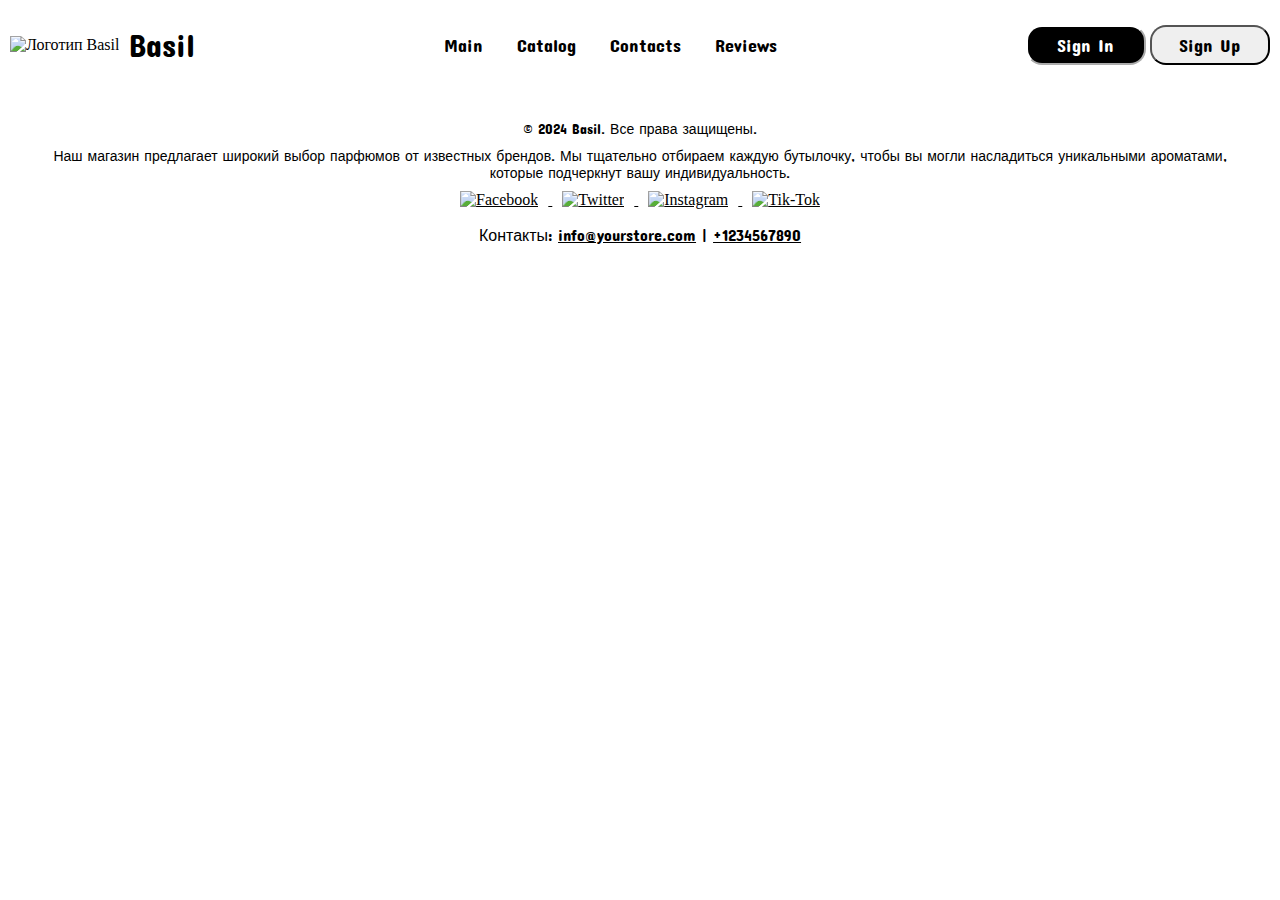
==== catalog.html @ 6a57f07b "Create catalog, contacts and reviews" ====
<!DOCTYPE html>
<html lang="ru">
<head>
    <meta charset="UTF-8">
    <meta name="viewport" content="width=device-width, initial-scale=1.0">
    <title>Basil-site</title>
    <link rel="stylesheet" href="styles.css">

    <link rel="apple-touch-icon" sizes="180x180" href="web-icons/apple-touch-icon.png">
    <link rel="icon" type="image/png" sizes="32x32" href="web-icons/favicon-32x32.png">
    <link rel="icon" type="image/png" sizes="16x16" href="web-icons/favicon-16x16.png">
    <link rel="manifest" href="web-icons/site.webmanifest">

    <link rel="preconnect" href="https://fonts.googleapis.com">
    <link rel="preconnect" href="https://fonts.gstatic.com" crossorigin>
    <link href="https://fonts.googleapis.com/css2?family=Anton&family=Bebas+Neue&family=Concert+One&family=Exo+2:ital,wght@0,100..900;1,100..900&display=swap" rel="stylesheet">
    <link href="https://fonts.googleapis.com/css2?family=Anton&family=Bebas+Neue&family=Exo+2:ital,wght@0,100..900;1,100..900&display=swap" rel="stylesheet">
</head>
<body>
    <header>
        <div class="header-container">
            <div class="logo">
                <img src="/icons/icons-basil.png" alt="Логотип Basil">
                <h1>Basil</h1>
            </div>
            <nav>
                <ul>
                    <li><a href="index.html">Main</a></li>
                    <li><a href="catalog.html">Catalog</a></li>
                    <li><a href="contacts.html">Contacts</a></li>
                    <li><a href="reviews.html">Reviews</a></li>
                </ul>
            </nav>
            <div class="sign-button">
                <button id="sign-in">Sign In</button>
                <button id="sign-up">Sign Up</button>
            </div>
        </div>
    </header>

    <main>

    </main>

    <footer>
        <div class="footer-content">
            <p>&copy; 2024 Basil. Все права защищены.</p>
        <p>Наш магазин предлагает широкий выбор парфюмов от известных брендов. Мы тщательно отбираем каждую бутылочку, чтобы вы могли насладиться уникальными ароматами, которые подчеркнут вашу индивидуальность.</p>
            <div class="social-icons">
                <a href="https://facebook.com" target="_blank" aria-label="Facebook">
                    <img src="/icons/icons-facebook.png" alt="Facebook" class="social-icon">
                </a>
                <a href="https://twitter.com" target="_blank" aria-label="Twitter">
                    <img src="/icons/icons-twitter.png" alt="Twitter" class="social-icon">
                </a>
                <a href="https://instagram.com" target="_blank" aria-label="Instagram">
                    <img src="/icons/icons-instagram.png" alt="Instagram" class="social-icon">
                </a>
                <a href="https://tiktok.com" target="_blank" aria-label="Tik-Tok">
                    <img src="/icons/icons-tiltok.png" alt="Tik-Tok" class="social-icon">
                </a>
            </div>
        </div>
        <p>Контакты: <a href="mailto:info@yourstore.com">info@yourstore.com</a> | <a href="tel:+1234567890">+1234567890</a></p>
    </footer>
</body>
---- styles.css ----
body {
    margin: 0px;
    padding: 0px;
}

p, h1 {
    font-family: "Concert One", sans-serif;
    font-weight: 400;
    font-style: normal;
}

header {
    color: black; /* Цвет текста */
    padding: 5px 10px; /* Отступы */
}

.header-container {
    display: flex;
    justify-content: space-between; /* Размещает логотип и навигацию по краям */
    align-items: center; /* Выравнивание по вертикали */
}

.logo {
    display: flex;
    align-items: center; /* Центрирует логотип и текст по вертикали */ 
}

.logo h1 {
    font-family: "Concert One", sans-serif;
    font-weight: 400;
    font-style: normal;
    font-size: 32px;
}

.logo img {
    margin-right: 10px; /* Отступ между логотипом и текстом */
}

nav ul {
    list-style-type: none; /* Убирает маркеры списка */
    padding: 0px; /* Убирает внутренние отступы */
    margin: 0px; /* Убирает внешние отступы */
}

nav ul li {
    display: inline; /* Размещает элементы списка в строку */
    margin-left: 15px; /* Отступ между пунктами меню */
    padding-right: 15px;
}

.sign-button button {
    text-decoration: none; /* Убирает подчеркивание */
    font-size: 18px; /* Размер шрифта */
    font-family: "Concert One", sans-serif;
    font-weight: 400;
    font-style: normal;
}

#sign-in {
    width: 120px;
    height: 40px; 
    color: white;
    border-color:white;
    background-color: black;
    border-radius: 16px;
}

#sign-up {
    width: 120px;
    height: 40px; 
    border-color:black;
    border-radius: 16px;
}

nav ul li a {
    color: black; /* Цвет ссылок */
    text-decoration: none; /* Убирает подчеркивание */
    font-size: 18px; /* Размер шрифта */
    font-family: "Concert One", sans-serif;
    font-weight: 400;
    font-style: normal;
}

.sign-button button:hover {
    transform: scale(0.98);
}


main {
    font-family: Arial, sans-serif;
    color: #333; /* Цвет текста */
}

.hero {
    background-color: #000; /* Черный фон */
    color: #fff; /* Белый текст */
    padding: 50px 20px;
    text-align: center;
}

.hero h2 {
    font-size: 36px; /* Размер заголовка */
    margin-bottom: 20px; /* Отступ снизу */
}

.hero p {
    font-size: 18px; /* Размер текста */
    margin-bottom: 30px; /* Отступ снизу */
}

.btn {
    background-color: #fff; /* Белая кнопка */
    color: #000; /* Черный текст */
    padding: 10px 20px;
    text-decoration: none; /* Убирает подчеркивание */
    border-radius: 5px; /* Закругленные углы */
    transition: background-color 0.3s; /* Плавный переход */
}

.btn:hover {
    background-color: #ccc; /* Серый фон при наведении */
}

.btn {
    background-color: #fff; /* Белая кнопка */
    color: #000; /* Черный текст */
    padding: 10px 20px;
    text-decoration: none; /* Убирает подчеркивание */
    border-radius: 5px; /* Закругленные углы */
    transition: background-color 0.3s; /* Плавный переход */
}

.btn:hover {
    background-color: #ccc; /* Серый фон при наведении */
}

.featured-products {
    padding: 50px 20px;
    text-align: center;
}

.featured-products h2 {
    font-size: 28px; /* Размер заголовка */
    margin-bottom: 30px; /* Отступ снизу */
}

.product-grid {
    display: flex; /* Используем flexbox для центрирования */
    flex-wrap: wrap; /* Позволяет элементам переноситься на новую строку */
    justify-content: center; /* Центрует элементы по горизонтали */
    gap: 20px; /* Отступ между элементами */
}

.product {
    background-color: #f9f9f9; /* Светлый фон для продукта */
    border: 1px solid #ccc; /* Серый бордер */
    border-radius: 5px; /* Закругленные углы */
    padding: 15px; /* Отступы внутри продукта */
    text-align: center; /* Центрирование текста */
    width: 200px; /* Фиксированная ширина карточки */
}

.product img {
    max-width: 100%; /* Адаптивное изображение */
    height: auto; /* Автоматическая высота */
}

.product h3 {
    font-size: 20px; /* Размер заголовка продукта */
    margin: 10px 0; /* Отступы */
}

.product .price {
    font-size: 18px; /* Размер цены */
    color: #000; /* Черный цвет цены */
    font-weight: bold; /* Жирный текст */
}

.about-store, .product-info {
    padding: 50px 20px;
    text-align: center;
}

.store-card, .info-card {
    background-color: #f9f9f9; /* Светлый фон для карточки */
    border: 1px solid #ccc; /* Серый бордер */
    border-radius: 5px; /* Закругленные углы */
    padding: 20px; /* Отступы внутри карточки */
    margin: 20px auto; /* Центрирование карточки */
    max-width: 940px; /* Максимальная ширина карточки */
}

.store-card h2, .info-card h2 {
    font-size: 24px; /* Размер заголовка */
    margin-bottom: 15px; /* Отступ снизу */
}

.store-card p, .info-card p {
    font-size: 16px; /* Размер текста */
    line-height: 1.5; /* Межстрочный интервал */
}


footer {
    background-color: #fff; /* Белый фон */
    padding: 20px 0; /* Отступы сверху и снизу */
    text-align: center; /* Центрирование текста */
}

.footer-content {
    max-width: 1200px; /* Максимальная ширина футера */
    margin: 0 auto; /* Центрирование футера */
    padding: 0 20px; /* Отступы по бокам */
}

.footer-content p {
    margin: 10px 0; /* Отступы между абзацами */
    font-size: 14px; /* Размер текста */
}

.social-icons {
    margin-top: 10px; /* Отступ сверху */
}

footer a {
    color: #000;
}

.social-icon {
    width: 48px; /* Ширина иконки */
    height: 48px; /* Высота иконки */
    margin: 0 10px; /* Отступы между иконками */
    transition: transform 0.3s; /* Плавный переход при наведении */
}

.social-icon:hover {
    transform: scale(1.1); /* Увеличение иконки при наведении */
}
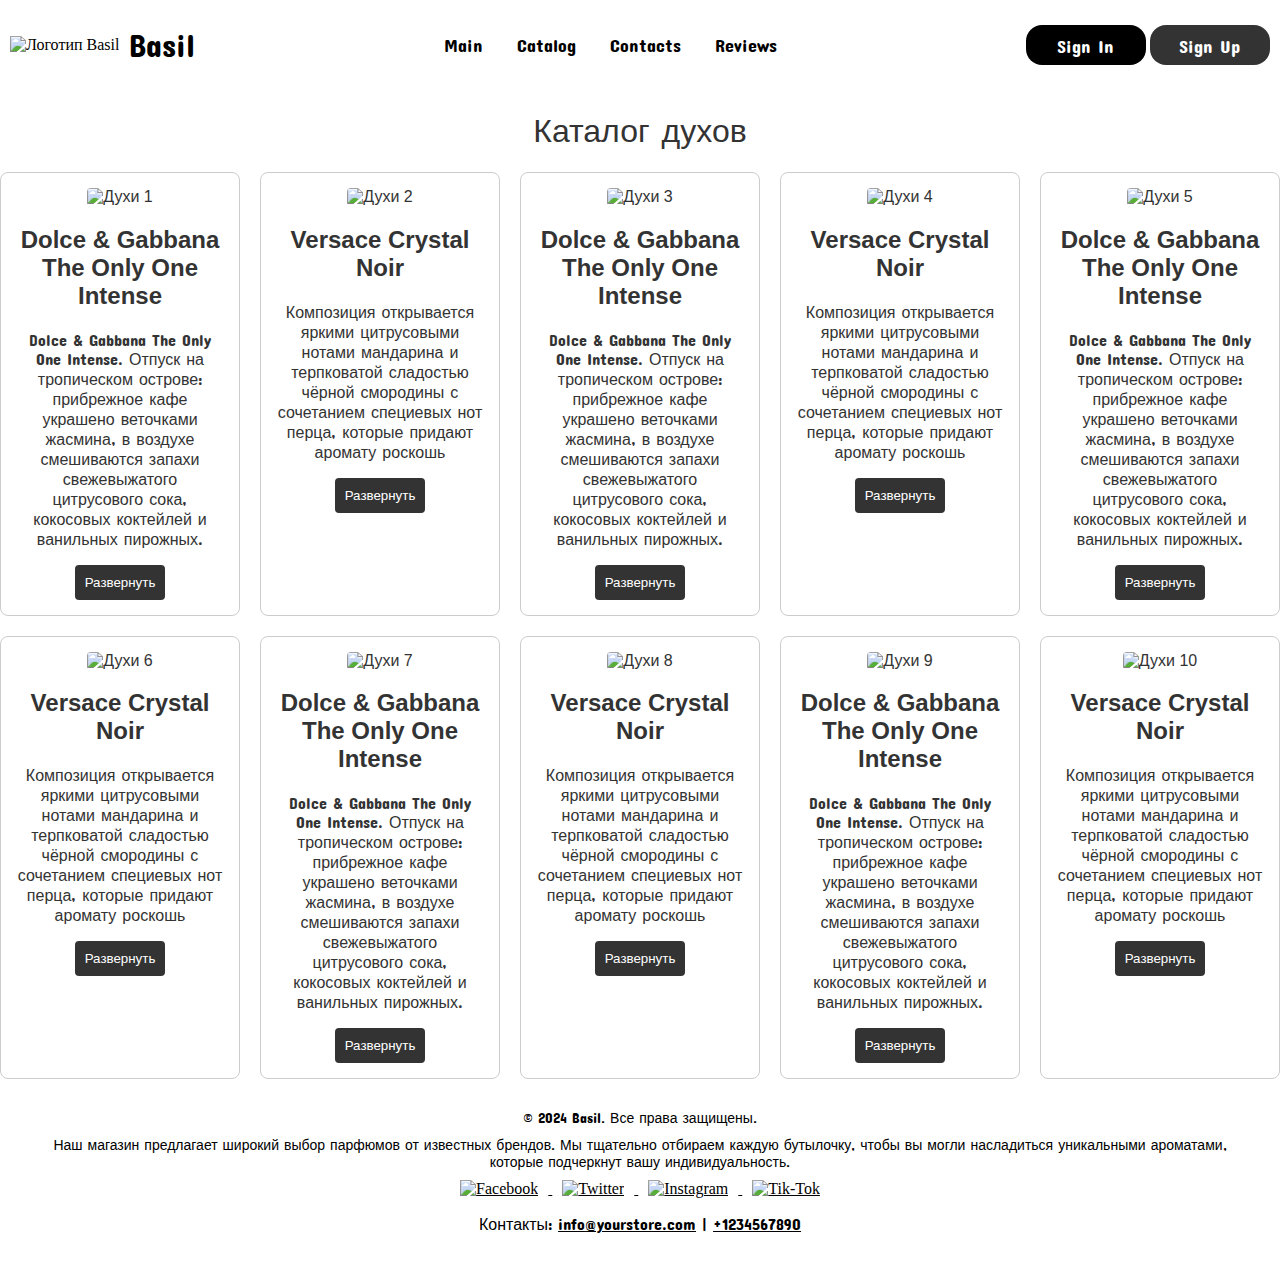
==== commit b27e791f: "Update catalog" ====
--- a/catalog.html
+++ b/catalog.html
@@ -39,7 +39,99 @@
     </header>
 
     <main>
-
+        <h1>Каталог духов</h1>
+        <div class="catalog">
+            <div class="product-card">
+                <img src="/image/image_catalog/photo_1.jpg" alt="Духи 1">
+                <h2>Dolce & Gabbana The Only One Intense</h2>
+                <p>Dolce & Gabbana The Only One Intense. Отпуск на тропическом острове: прибрежное кафе украшено веточками жасмина, в воздухе смешиваются запахи свежевыжатого цитрусового сока, кокосовых коктейлей и ванильных пирожных.</p>
+                <button class="toggle-button">Развернуть</button>
+                <div class="details hidden">
+                    <p>Подробная информация о духах 1.</p>
+                </div>
+            </div>
+            <div class="product-card">
+                <img src="/image/image_catalog/photo_2.jpg" alt="Духи 2">
+                <h2>Versace Crystal Noir</h2>
+                <p>Композиция открывается яркими цитрусовыми нотами мандарина и терпковатой сладостью чёрной смородины с сочетанием специевых нот перца, которые придают аромату роскошь</p>
+                <button class="toggle-button">Развернуть</button>
+                <div class="details hidden">
+                    <p>Подробная информация о духах 2.</p>
+                </div>
+            </div>
+            <div class="product-card">
+                <img src="/image/image_catalog/photo_1.jpg" alt="Духи 3">
+                <h2>Dolce & Gabbana The Only One Intense</h2>
+                <p>Dolce & Gabbana The Only One Intense. Отпуск на тропическом острове: прибрежное кафе украшено веточками жасмина, в воздухе смешиваются запахи свежевыжатого цитрусового сока, кокосовых коктейлей и ванильных пирожных.</p>
+                <button class="toggle-button">Развернуть</button>
+                <div class="details hidden">
+                    <p>Подробная информация о духах 3.</p>
+                </div>
+            </div>
+            <div class="product-card">
+                <img src="/image/image_catalog/photo_2.jpg" alt="Духи 4">
+                <h2>Versace Crystal Noir</h2>
+                <p>Композиция открывается яркими цитрусовыми нотами мандарина и терпковатой сладостью чёрной смородины с сочетанием специевых нот перца, которые придают аромату роскошь</p>
+                <button class="toggle-button">Развернуть</button>
+                <div class="details hidden">
+                    <p>Подробная информация о духах 4.</p>
+                </div>
+            </div>
+            <div class="product-card">
+                <img src="/image/image_catalog/photo_1.jpg" alt="Духи 5">
+                <h2>Dolce & Gabbana The Only One Intense</h2>
+                <p>Dolce & Gabbana The Only One Intense. Отпуск на тропическом острове: прибрежное кафе украшено веточками жасмина, в воздухе смешиваются запахи свежевыжатого цитрусового сока, кокосовых коктейлей и ванильных пирожных.</p>
+                <button class="toggle-button">Развернуть</button>
+                <div class="details hidden">
+                    <p>Подробная информация о духах 5.</p>
+                </div>
+            </div>
+            <div class="product-card">
+                <img src="/image/image_catalog/photo_2.jpg" alt="Духи 6">
+                <h2>Versace Crystal Noir</h2>
+                <p>Композиция открывается яркими цитрусовыми нотами мандарина и терпковатой сладостью чёрной смородины с сочетанием специевых нот перца, которые придают аромату роскошь</p>
+                <button class="toggle-button">Развернуть</button>
+                <div class="details hidden">
+                    <p>Подробная информация о духах 6.</p>
+                </div>
+            </div>
+            <div class="product-card">
+                <img src="/image/image_catalog/photo_1.jpg" alt="Духи 7">
+                <h2>Dolce & Gabbana The Only One Intense</h2>
+                <p>Dolce & Gabbana The Only One Intense. Отпуск на тропическом острове: прибрежное кафе украшено веточками жасмина, в воздухе смешиваются запахи свежевыжатого цитрусового сока, кокосовых коктейлей и ванильных пирожных.</p>
+                <button class="toggle-button">Развернуть</button>
+                <div class="details hidden">
+                    <p>Подробная информация о духах 7.</p>
+                </div>
+            </div>
+            <div class="product-card">
+                <img src="/image/image_catalog/photo_2.jpg" alt="Духи 8">
+                <h2>Versace Crystal Noir</h2>
+                <p>Композиция открывается яркими цитрусовыми нотами мандарина и терпковатой сладостью чёрной смородины с сочетанием специевых нот перца, которые придают аромату роскошь</p>
+                <button class="toggle-button">Развернуть</button>
+                <div class="details hidden">
+                    <p>Подробная информация о духах 8.</p>
+                </div>
+            </div>
+            <div class="product-card">
+                <img src="/image/image_catalog/photo_1.jpg" alt="Духи 9">
+                <h2>Dolce & Gabbana The Only One Intense</h2>
+                <p>Dolce & Gabbana The Only One Intense. Отпуск на тропическом острове: прибрежное кафе украшено веточками жасмина, в воздухе смешиваются запахи свежевыжатого цитрусового сока, кокосовых коктейлей и ванильных пирожных.</p>
+                <button class="toggle-button">Развернуть</button>
+                <div class="details hidden">
+                    <p>Подробная информация о духах 9.</p>
+                </div>
+            </div>
+            <div class="product-card">
+                <img src="/image/image_catalog/photo_2.jpg" alt="Духи 10">
+                <h2>Versace Crystal Noir</h2>
+                <p>Композиция открывается яркими цитрусовыми нотами мандарина и терпковатой сладостью чёрной смородины с сочетанием специевых нот перца, которые придают аромату роскошь</p>
+                <button class="toggle-button">Развернуть</button>
+                <div class="details hidden">
+                    <p>Подробная информация о духах 10.</p>
+                </div>
+            </div>
+        </div>
     </main>
 
     <footer>
@@ -63,4 +155,6 @@
         </div>
         <p>Контакты: <a href="mailto:info@yourstore.com">info@yourstore.com</a> | <a href="tel:+1234567890">+1234567890</a></p>
     </footer>
+
+    <script src="script.js"></script>
 </body>--- a/styles.css
+++ b/styles.css
@@ -236,3 +236,60 @@
 .social-icon:hover {
     transform: scale(1.1); /* Увеличение иконки при наведении */
 }
+
+
+
+
+
+
+
+
+h1 {
+    text-align: center;
+}
+
+.catalog {
+    display: grid;
+    grid-template-columns: repeat(auto-fill, minmax(200px, 1fr));
+    gap: 20px;
+}
+
+.product-card {
+    background-color: #fff;
+    border: 1px solid #ccc;
+    border-radius: 8px;
+    padding: 15px;
+    text-align: center;
+    transition: box-shadow 0.3s;
+}
+
+.product-card img {
+    max-width: 100%;
+    border-radius: 4px;
+}
+
+.product-card:hover {
+    box-shadow: 0 4px 15px rgba(0, 0, 0, 0.2);
+}
+
+.details {
+    margin-top: 10px;
+}
+
+.hidden {
+    display: none;
+}
+
+button {
+    background-color: #333;
+    color: #fff;
+    border: none;
+    border-radius: 4px;
+    padding: 10px;
+    cursor: pointer;
+    transition: background-color 0.3s;
+}
+
+button:hover {
+    background-color: #555;
+}